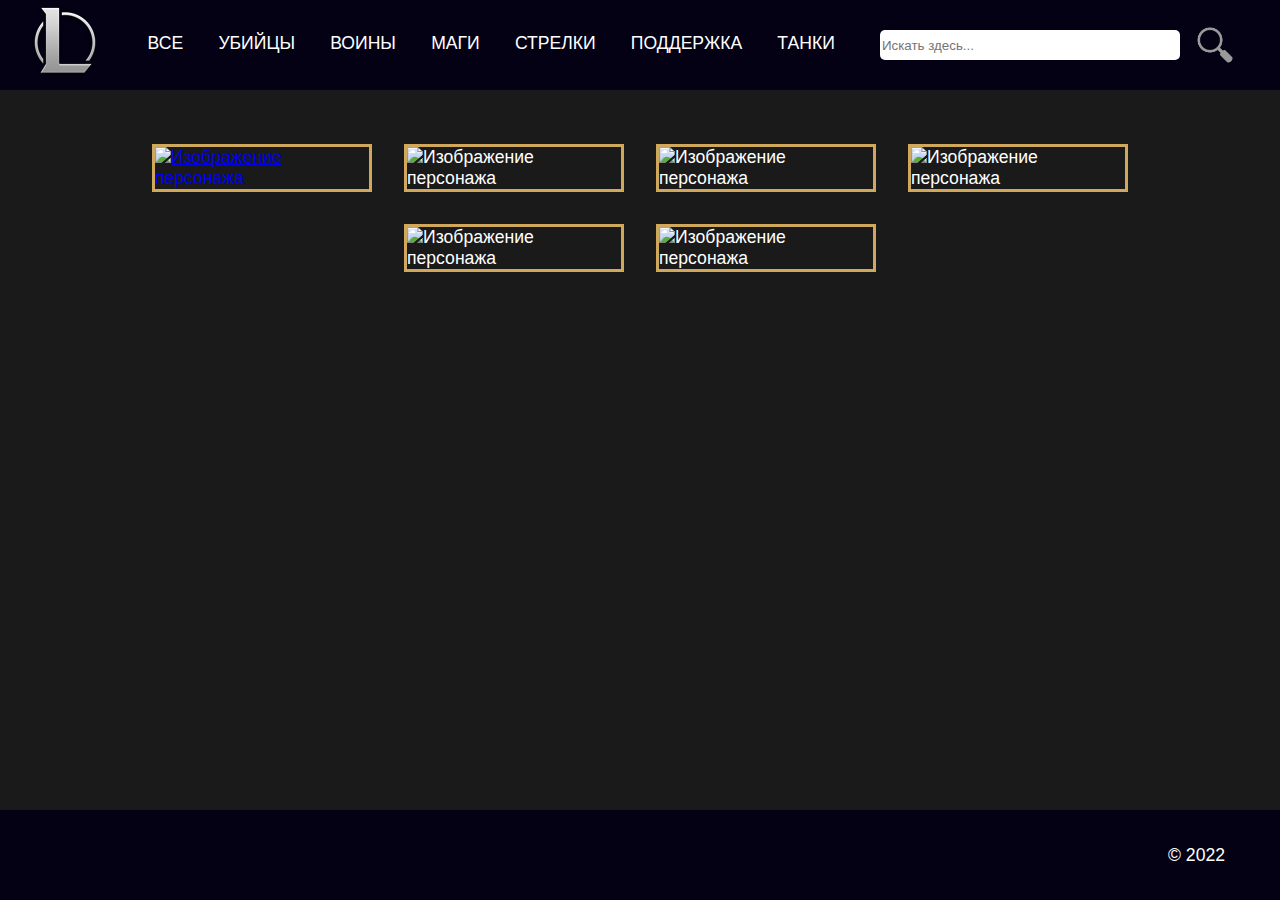
==== index.html @ 71097b2c "Initial commit" ====
<!DOCTYPE html>
<html lang="ru-ru">

<head>
    <meta charset="utf-8">
    <meta name="viewport" content="width=device-width"/>
    <link rel="stylesheet" href="./css/style1.css">
    <title>Лига Легенд</title>
</head>

<body>

<header>
    <div class="wrap">
        <div id="logo">
            <a href="#"><img src="./img/lol.png" alt=""></a>
        </div>
        <nav>
            <ul>
                <li><a href="#" class="filter" data-filter="all">ВСЕ</a></li>
                <li><a href="#" class="filter" data-filter="assassins">УБИЙЦЫ</a></li>
                <li><a href="#" class="filter" data-filter="fighters">ВОИНЫ</a></li>
                <li><a href="#" class="filter" data-filter="mages">МАГИ</a></li>
                <li><a href="#" class="filter" data-filter="marksmen">СТРЕЛКИ</a></li>
                <li><a href="#" class="filter" data-filter="support">ПОДДЕРЖКА</a></li>
                <li><a href="#" class="filter" data-filter="tanks">ТАНКИ</a></li>
            </ul>
            <div class="search">
                <form>
                    <input type="text" placeholder="Искать здесь...">
                    <button type="submit"><img src="./img/search.png" alt=""></button>
                </form>
            </div>
        </nav>
    </div>
</header>

<main>
    <article>
        <div class="container">
            <div class="card assassins"><a href="yone.html"><img
                    src="https://mobimg.b-cdn.net/v3/fetch/07/074b7016a0cb8e3f69fb7b85935b39a0.jpeg"
                    alt="Изображение персонажа"></a></div>
            <div class="card fighters"><img
                    src="https://mobimg.b-cdn.net/v3/fetch/07/074b7016a0cb8e3f69fb7b85935b39a0.jpeg"
                    alt="Изображение персонажа"></div>
            <div class="card mages"><img
                    src="https://mobimg.b-cdn.net/v3/fetch/07/074b7016a0cb8e3f69fb7b85935b39a0.jpeg"
                    alt="Изображение персонажа"></div>
            <div class="card marksmen"><img
                    src="https://mobimg.b-cdn.net/v3/fetch/07/074b7016a0cb8e3f69fb7b85935b39a0.jpeg"
                    alt="Изображение персонажа"></div>
            <div class="card support"><img
                    src="https://mobimg.b-cdn.net/v3/fetch/07/074b7016a0cb8e3f69fb7b85935b39a0.jpeg"
                    alt="Изображение персонажа"></div>
            <div class="card tanks"><img
                    src="https://mobimg.b-cdn.net/v3/fetch/07/074b7016a0cb8e3f69fb7b85935b39a0.jpeg"
                    alt="Изображение персонажа"></div>
        </div>
    </article>
</main>

 <footer>
    <div class="license">
      <div class="copyright">© 2022</div>
      <div>
        <a href="https://creativecommons.org/licenses/by/4.0/"><img src="https://i121.fastpic.org/big/2022/1226/44/a5be126d6c1707fbb27f7e00d69e0544.png" alt=""></a>
      </div>
      <div>
        <a href="https://creativecommons.org/licenses/by/4.0/"><img src="https://i121.fastpic.org/big/2022/1226/77/430c6f2caf728f3d0440758495189277.png" alt=""></a>
      </div>
    </div>
  </footer>

<script src="js/filter.js"></script>
</body>

</html>
---- css/style1.css ----
@font-face {
    font-family: "BeaufortforLOL-Bold";
    src: url("//db.onlinewebfonts.com/t/12420e8c141ca7c3dff41de2d59df13e.eot");
    src: url("//db.onlinewebfonts.com/t/12420e8c141ca7c3dff41de2d59df13e.eot?#iefix")
        format("embedded-opentype"),
      url("//db.onlinewebfonts.com/t/12420e8c141ca7c3dff41de2d59df13e.woff2")
        format("woff2"),
      url("//db.onlinewebfonts.com/t/12420e8c141ca7c3dff41de2d59df13e.woff")
        format("woff"),
      url("//db.onlinewebfonts.com/t/12420e8c141ca7c3dff41de2d59df13e.ttf")
        format("truetype"),
      url("//db.onlinewebfonts.com/t/12420e8c141ca7c3dff41de2d59df13e.svg#BeaufortforLOL-Bold")
        format("svg");
  }


  * {
    box-sizing: border-box;
  }

  html,
  body {
    padding: 0;
    margin: 0;
    font-family: BeaufortforLOL-Bold, Arial, sans-serif;
  }

  body {
    color: #fff;
    font-size: 1.1em;
    display: flex;
    flex-direction: column;
  }

  main {
    display: flex;
    flex-direction: column;
  }

  #logo {
    float: left; /* обтекание логотипа */
  }

  #logo a {
    display: block;
    margin: 5px 30px 5px;
  }

  article {
    background-color: #1a1a1a;
    flex: auto;
    padding: 1em;
  }

  header,
  footer {
    background-color: #040115;
    height: 90px;
  }

  .license {
    display: inline-flex;
    float: right;
    margin: 35px;
  }


  .license a img {
    width: 20px;
    margin: 0 0 0 10px;
  }

  @media screen and (min-width: 600px) {
    body {
      min-height: 100vh;
      float: none;
    }

    main {
      flex-direction: row;
      min-height: 100%;
      flex: 1 1 auto;
    }
  }

  /* МЕНЮ НАВИГАЦИИ */

  nav ul {
    display: inline-flex;
    padding: 15px 0;
  }

  ul {
    list-style: none;
    margin: 0 auto;
  }

  nav a {
    padding: 1em;
    display: block;
    color: #ffffff;
    text-decoration: none;
  }
  nav a:hover {
    background: #35373e;
  }

  /* ПОИСК */

  .search {
    float: right;
  }

  /* styling search bar */
  .search input[type="text"] {
    width: 300px;
    height: 30px;
    border-radius: 5px;
    border: none;
    margin-top: 30px;
  }

  .search button {
    display: block;
    float: right;
    padding: 15px;
    margin: 10px 30px auto 0;
    background: #040115 url(https://clck.ru/338FwJ) no-repeat center;
    border: none;
    cursor: pointer;
  }

  .search button img {
    width: 40px;
  }

  /* CARD */

  .container {
    display: flex;
    flex-flow: row wrap;
    margin: 20px;
    justify-content: center;
  }

  .card {
    box-sizing: border-box;
    margin: 1rem;
  /*   padding: 1rem; */
    flex: 0 0 220px;
  }

  .card > a > img {
    width: 220px;
    border: solid #d0a85c;
  }

  .card > img {
    width: 220px;
    border: solid #d0a85c;
  }

  .card > img:hover {
    border: solid #0BC4E2;
  }

  .card > a > img:hover {
    border: solid #0BC4E2;
  }
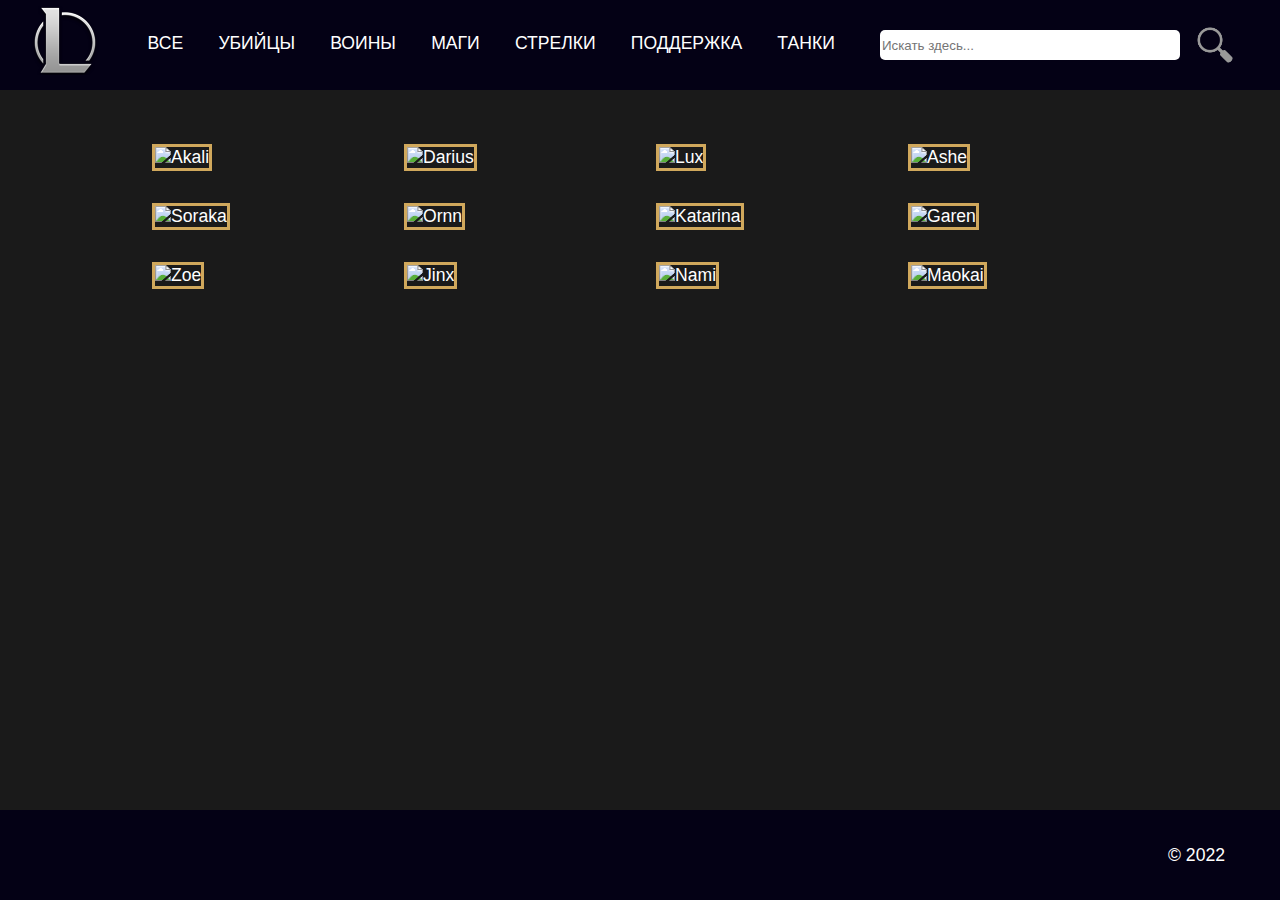
==== commit fa5d1cce: "добавил героев" ====
--- a/index.html
+++ b/index.html
@@ -38,39 +38,60 @@
 <main>
     <article>
         <div class="container">
-            <div class="card assassins"><a href="yone.html"><img
-                    src="https://mobimg.b-cdn.net/v3/fetch/07/074b7016a0cb8e3f69fb7b85935b39a0.jpeg"
-                    alt="Изображение персонажа"></a></div>
-            <div class="card fighters"><img
-                    src="https://mobimg.b-cdn.net/v3/fetch/07/074b7016a0cb8e3f69fb7b85935b39a0.jpeg"
-                    alt="Изображение персонажа"></div>
-            <div class="card mages"><img
-                    src="https://mobimg.b-cdn.net/v3/fetch/07/074b7016a0cb8e3f69fb7b85935b39a0.jpeg"
-                    alt="Изображение персонажа"></div>
-            <div class="card marksmen"><img
-                    src="https://mobimg.b-cdn.net/v3/fetch/07/074b7016a0cb8e3f69fb7b85935b39a0.jpeg"
-                    alt="Изображение персонажа"></div>
-            <div class="card support"><img
-                    src="https://mobimg.b-cdn.net/v3/fetch/07/074b7016a0cb8e3f69fb7b85935b39a0.jpeg"
-                    alt="Изображение персонажа"></div>
-            <div class="card tanks"><img
-                    src="https://mobimg.b-cdn.net/v3/fetch/07/074b7016a0cb8e3f69fb7b85935b39a0.jpeg"
-                    alt="Изображение персонажа"></div>
+            <div class="card assassins">
+                <img src="https://ddragon.leagueoflegends.com/cdn/img/champion/loading/Akali_0.jpg" alt="Akali">
+            </div>
+            <div class="card fighters">
+                <img src="https://ddragon.leagueoflegends.com/cdn/img/champion/loading/Darius_0.jpg" alt="Darius">
+            </div>
+            <div class="card mages">
+                <img src="https://ddragon.leagueoflegends.com/cdn/img/champion/loading/Lux_0.jpg" alt="Lux">
+            </div>
+            <div class="card marksmen">
+                <img src="https://ddragon.leagueoflegends.com/cdn/img/champion/loading/Ashe_0.jpg" alt="Ashe">
+            </div>
+            <div class="card support">
+                <img src="https://ddragon.leagueoflegends.com/cdn/img/champion/loading/Soraka_0.jpg" alt="Soraka">
+            </div>
+            <div class="card tanks">
+                <img src="https://ddragon.leagueoflegends.com/cdn/img/champion/loading/Ornn_0.jpg" alt="Ornn">
+            </div>
+            <div class="card assassins">
+                <img src="https://ddragon.leagueoflegends.com/cdn/img/champion/loading/Katarina_0.jpg" alt="Katarina">
+            </div>
+            <div class="card fighters">
+                <img src="https://ddragon.leagueoflegends.com/cdn/img/champion/loading/Garen_0.jpg" alt="Garen">
+            </div>
+            <div class="card mages">
+                <img src="https://ddragon.leagueoflegends.com/cdn/img/champion/loading/Zoe_0.jpg" alt="Zoe">
+            </div>
+            <div class="card marksmen">
+                <img src="https://ddragon.leagueoflegends.com/cdn/img/champion/loading/Jinx_0.jpg" alt="Jinx">
+            </div>
+            <div class="card support">
+                <img src="https://ddragon.leagueoflegends.com/cdn/img/champion/loading/Nami_0.jpg" alt="Nami">
+            </div>
+            <div class="card tanks">
+                <img src="https://ddragon.leagueoflegends.com/cdn/img/champion/loading/Maokai_0.jpg" alt="Maokai">
+            </div>
         </div>
+
     </article>
 </main>
 
- <footer>
+<footer>
     <div class="license">
-      <div class="copyright">© 2022</div>
-      <div>
-        <a href="https://creativecommons.org/licenses/by/4.0/"><img src="https://i121.fastpic.org/big/2022/1226/44/a5be126d6c1707fbb27f7e00d69e0544.png" alt=""></a>
-      </div>
-      <div>
-        <a href="https://creativecommons.org/licenses/by/4.0/"><img src="https://i121.fastpic.org/big/2022/1226/77/430c6f2caf728f3d0440758495189277.png" alt=""></a>
-      </div>
+        <div class="copyright">© 2022</div>
+        <div>
+            <a href="https://creativecommons.org/licenses/by/4.0/"><img
+                    src="https://i121.fastpic.org/big/2022/1226/44/a5be126d6c1707fbb27f7e00d69e0544.png" alt=""></a>
+        </div>
+        <div>
+            <a href="https://creativecommons.org/licenses/by/4.0/"><img
+                    src="https://i121.fastpic.org/big/2022/1226/77/430c6f2caf728f3d0440758495189277.png" alt=""></a>
+        </div>
     </div>
-  </footer>
+</footer>
 
 <script src="js/filter.js"></script>
 </body>
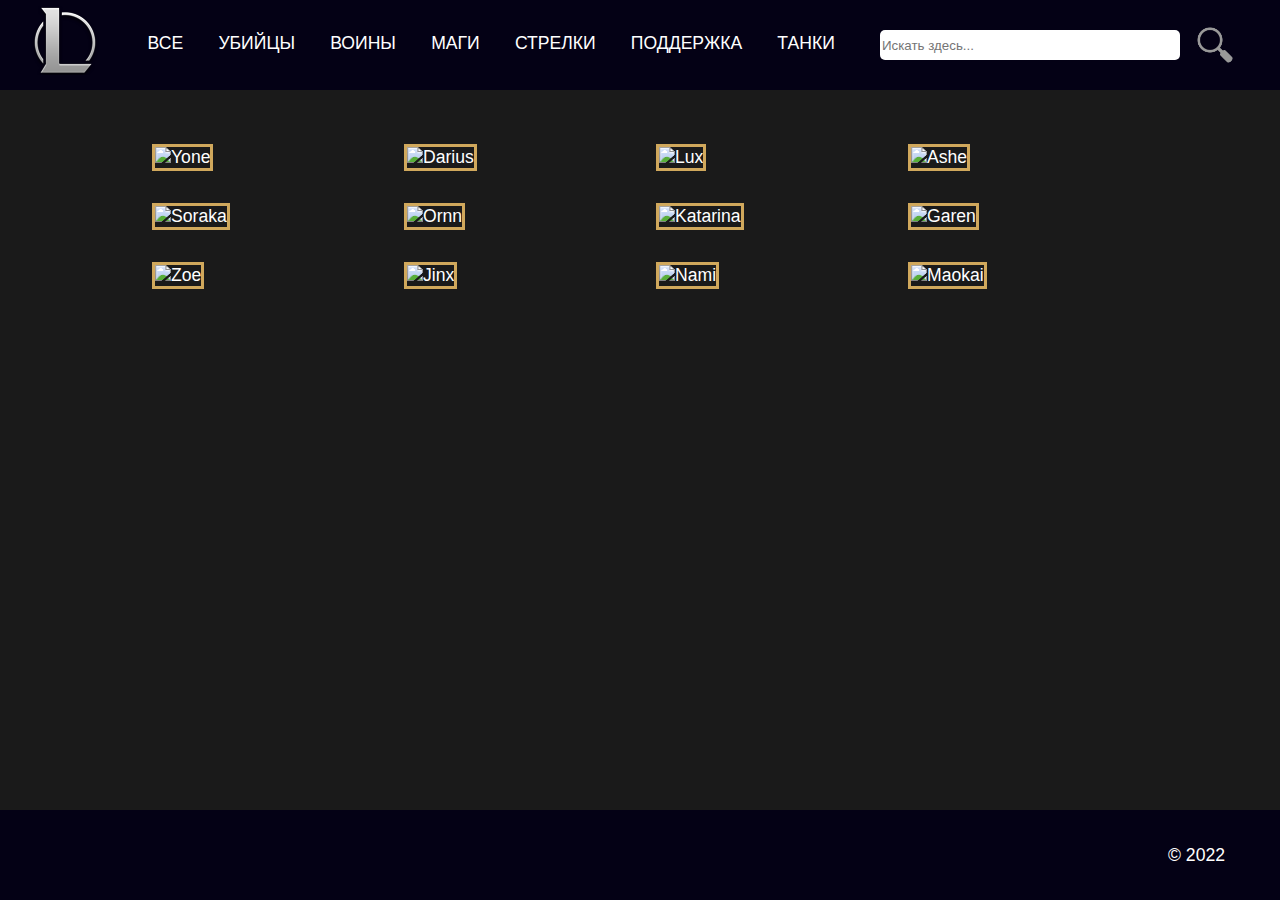
==== commit 750ff640: "доработка страницы героя" ====
--- a/index.html
+++ b/index.html
@@ -4,7 +4,7 @@
 <head>
     <meta charset="utf-8">
     <meta name="viewport" content="width=device-width"/>
-    <link rel="stylesheet" href="./css/style1.css">
+    <link rel="stylesheet" href="css/common.css">
     <title>Лига Легенд</title>
 </head>
 
@@ -39,7 +39,7 @@
     <article>
         <div class="container">
             <div class="card assassins">
-                <img src="https://ddragon.leagueoflegends.com/cdn/img/champion/loading/Akali_0.jpg" alt="Akali">
+                <img src="https://ddragon.leagueoflegends.com/cdn/img/champion/loading/Yone_0.jpg" alt="Yone">
             </div>
             <div class="card fighters">
                 <img src="https://ddragon.leagueoflegends.com/cdn/img/champion/loading/Darius_0.jpg" alt="Darius">
--- a/css/common.css
+++ b/css/common.css
@@ -0,0 +1,163 @@
+@font-face {
+    font-family: "BeaufortforLOL-Bold";
+    src: url("//db.onlinewebfonts.com/t/12420e8c141ca7c3dff41de2d59df13e.eot");
+    src: url("//db.onlinewebfonts.com/t/12420e8c141ca7c3dff41de2d59df13e.eot?#iefix") format("embedded-opentype"),
+    url("//db.onlinewebfonts.com/t/12420e8c141ca7c3dff41de2d59df13e.woff2") format("woff2"),
+    url("//db.onlinewebfonts.com/t/12420e8c141ca7c3dff41de2d59df13e.woff") format("woff"),
+    url("//db.onlinewebfonts.com/t/12420e8c141ca7c3dff41de2d59df13e.ttf") format("truetype"),
+    url("//db.onlinewebfonts.com/t/12420e8c141ca7c3dff41de2d59df13e.svg#BeaufortforLOL-Bold") format("svg");
+}
+
+  * {
+    box-sizing: border-box;
+  }
+
+  html,
+  body {
+    padding: 0;
+    margin: 0;
+    font-family: BeaufortforLOL-Bold, Arial, sans-serif;
+  }
+
+  body {
+    color: #fff;
+    font-size: 1.1em;
+    display: flex;
+    flex-direction: column;
+  }
+
+  main {
+    display: flex;
+    flex-direction: column;
+  }
+
+  #logo {
+    float: left; /* обтекание логотипа */
+  }
+
+  #logo a {
+    display: block;
+    margin: 5px 30px 5px;
+  }
+
+  article {
+    background-color: #1a1a1a;
+    flex: auto;
+    padding: 1em;
+  }
+
+  header,
+  footer {
+    background-color: #040115;
+    height: 90px;
+  }
+
+  .license {
+    display: inline-flex;
+    float: right;
+    margin: 35px;
+  }
+
+
+  .license a img {
+    width: 20px;
+    margin: 0 0 0 10px;
+  }
+
+  @media screen and (min-width: 600px) {
+    body {
+      min-height: 100vh;
+      float: none;
+    }
+
+    main {
+      flex-direction: row;
+      min-height: 100%;
+      flex: 1 1 auto;
+    }
+  }
+
+  /* МЕНЮ НАВИГАЦИИ */
+
+  nav ul {
+    display: inline-flex;
+    padding: 15px 0;
+  }
+
+  ul {
+    list-style: none;
+    margin: 0 auto;
+  }
+
+  nav a {
+    padding: 1em;
+    display: block;
+    color: #ffffff;
+    text-decoration: none;
+  }
+  nav a:hover {
+    background: #35373e;
+  }
+
+  /* ПОИСК */
+
+  .search {
+    float: right;
+  }
+
+  /* styling search bar */
+  .search input[type="text"] {
+    width: 300px;
+    height: 30px;
+    border-radius: 5px;
+    border: none;
+    margin-top: 30px;
+  }
+
+  .search button {
+    display: block;
+    float: right;
+    padding: 15px;
+    margin: 10px 30px auto 0;
+    background: #040115 url(https://clck.ru/338FwJ) no-repeat center;
+    border: none;
+    cursor: pointer;
+  }
+
+  .search button img {
+    width: 40px;
+  }
+
+  /* CARD */
+
+  .container {
+    display: flex;
+    flex-flow: row wrap;
+    margin: 20px;
+    justify-content: center;
+  }
+
+  .card {
+    box-sizing: border-box;
+    margin: 1rem;
+  /*   padding: 1rem; */
+    flex: 0 0 220px;
+  }
+
+  .card > a > img {
+    width: 220px;
+    border: solid #d0a85c;
+  }
+
+  .card > img {
+    width: 220px;
+    border: solid #d0a85c;
+  }
+
+  .card > img:hover {
+    border: solid #0BC4E2;
+  }
+
+  .card > a > img:hover {
+    border: solid #0BC4E2;
+  }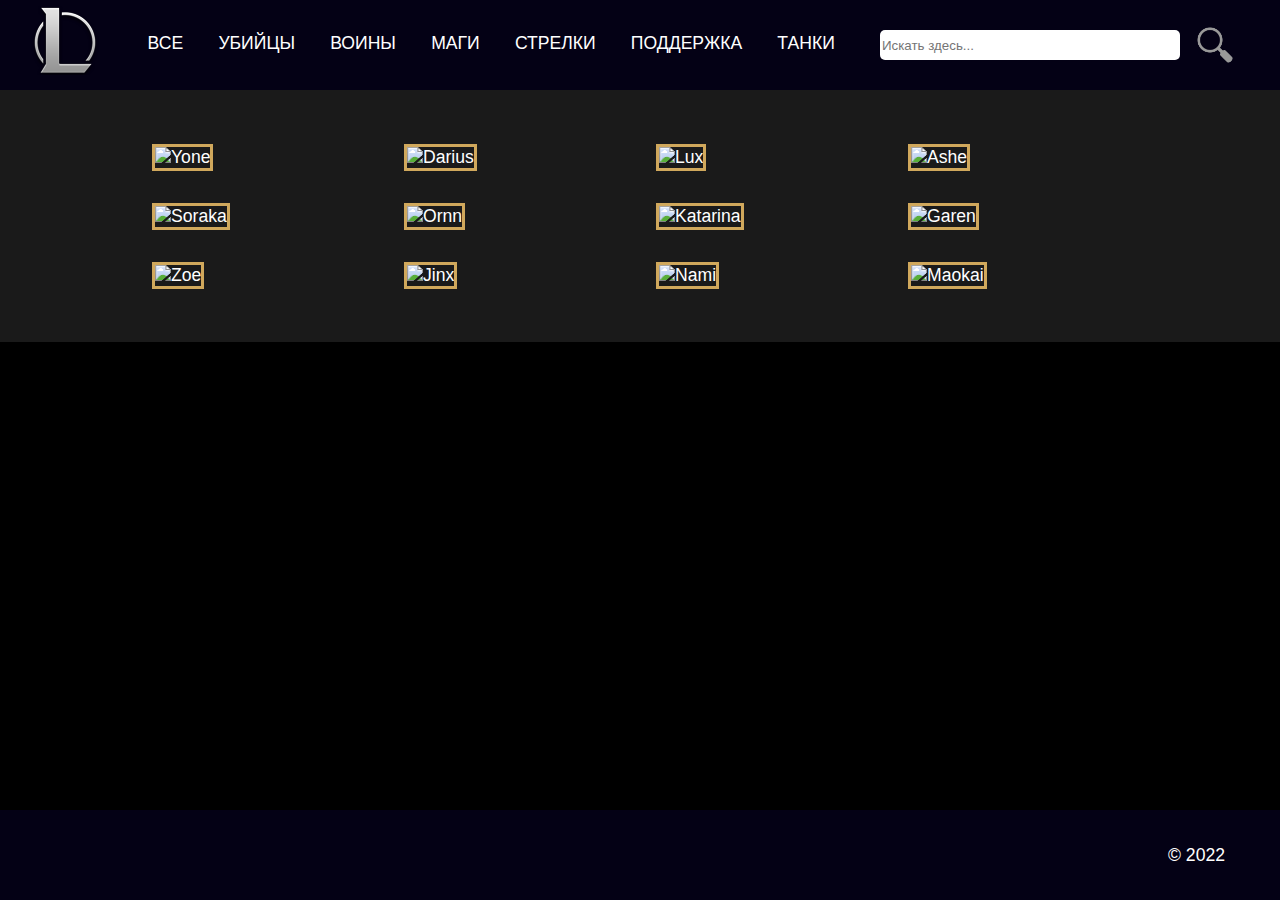
==== commit 8ceab9c2: "доработка страницы героя" ====
--- a/index.html
+++ b/index.html
@@ -10,30 +10,7 @@
 
 <body>
 
-<header>
-    <div class="wrap">
-        <div id="logo">
-            <a href="#"><img src="./img/lol.png" alt=""></a>
-        </div>
-        <nav>
-            <ul>
-                <li><a href="#" class="filter" data-filter="all">ВСЕ</a></li>
-                <li><a href="#" class="filter" data-filter="assassins">УБИЙЦЫ</a></li>
-                <li><a href="#" class="filter" data-filter="fighters">ВОИНЫ</a></li>
-                <li><a href="#" class="filter" data-filter="mages">МАГИ</a></li>
-                <li><a href="#" class="filter" data-filter="marksmen">СТРЕЛКИ</a></li>
-                <li><a href="#" class="filter" data-filter="support">ПОДДЕРЖКА</a></li>
-                <li><a href="#" class="filter" data-filter="tanks">ТАНКИ</a></li>
-            </ul>
-            <div class="search">
-                <form>
-                    <input type="text" placeholder="Искать здесь...">
-                    <button type="submit"><img src="./img/search.png" alt=""></button>
-                </form>
-            </div>
-        </nav>
-    </div>
-</header>
+<header id="header"></header>
 
 <main>
     <article>
@@ -79,21 +56,9 @@
     </article>
 </main>
 
-<footer>
-    <div class="license">
-        <div class="copyright">© 2022</div>
-        <div>
-            <a href="https://creativecommons.org/licenses/by/4.0/"><img
-                    src="https://i121.fastpic.org/big/2022/1226/44/a5be126d6c1707fbb27f7e00d69e0544.png" alt=""></a>
-        </div>
-        <div>
-            <a href="https://creativecommons.org/licenses/by/4.0/"><img
-                    src="https://i121.fastpic.org/big/2022/1226/77/430c6f2caf728f3d0440758495189277.png" alt=""></a>
-        </div>
-    </div>
-</footer>
-
+<footer id="footer"></footer>
+<script src="js/main.js"></script>
 <script src="js/filter.js"></script>
 </body>
 
-</html>
+</html>--- a/css/common.css
+++ b/css/common.css
@@ -8,113 +8,110 @@
     url("//db.onlinewebfonts.com/t/12420e8c141ca7c3dff41de2d59df13e.svg#BeaufortforLOL-Bold") format("svg");
 }
 
-  * {
+* {
     box-sizing: border-box;
-  }
+}
 
-  html,
-  body {
+html,
+body {
     padding: 0;
     margin: 0;
     font-family: BeaufortforLOL-Bold, Arial, sans-serif;
-  }
+}
 
-  body {
+body {
     color: #fff;
     font-size: 1.1em;
     display: flex;
     flex-direction: column;
-  }
+    background-color: #000;
+}
 
-  main {
-    display: flex;
-    flex-direction: column;
-  }
+#logo {
+    float: left; /* обтекание логотипа */
+}
 
-  #logo {
-    float: left; /* обтекание логотипа */
-  }
-
-  #logo a {
+#logo a {
     display: block;
     margin: 5px 30px 5px;
-  }
+}
 
-  article {
+article {
     background-color: #1a1a1a;
     flex: auto;
     padding: 1em;
-  }
+}
 
-  header,
-  footer {
+header,
+footer {
     background-color: #040115;
     height: 90px;
-  }
+}
 
-  .license {
+.license {
     display: inline-flex;
     float: right;
     margin: 35px;
-  }
+}
 
 
-  .license a img {
+.license a img {
     width: 20px;
     margin: 0 0 0 10px;
-  }
+}
 
-  @media screen and (min-width: 600px) {
+@media screen and (min-width: 600px) {
     body {
-      min-height: 100vh;
-      float: none;
+        min-height: 100vh;
+        float: none;
     }
 
     main {
-      flex-direction: row;
-      min-height: 100%;
-      flex: 1 1 auto;
+        flex-direction: row;
+        min-height: 100%;
+        flex: 1 1 auto;
     }
-  }
+}
 
-  /* МЕНЮ НАВИГАЦИИ */
+/* МЕНЮ НАВИГАЦИИ */
 
-  nav ul {
+nav ul {
     display: inline-flex;
     padding: 15px 0;
-  }
+}
 
-  ul {
+ul {
     list-style: none;
     margin: 0 auto;
-  }
+}
 
-  nav a {
+nav a {
     padding: 1em;
     display: block;
     color: #ffffff;
     text-decoration: none;
-  }
-  nav a:hover {
+}
+
+nav a:hover {
     background: #35373e;
-  }
+}
 
-  /* ПОИСК */
+/* ПОИСК */
 
-  .search {
+.search {
     float: right;
-  }
+}
 
-  /* styling search bar */
-  .search input[type="text"] {
+/* styling search bar */
+.search input[type="text"] {
     width: 300px;
     height: 30px;
     border-radius: 5px;
     border: none;
     margin-top: 30px;
-  }
+}
 
-  .search button {
+.search button {
     display: block;
     float: right;
     padding: 15px;
@@ -122,42 +119,51 @@
     background: #040115 url(https://clck.ru/338FwJ) no-repeat center;
     border: none;
     cursor: pointer;
-  }
+}
 
-  .search button img {
+.search button img {
     width: 40px;
-  }
+}
 
-  /* CARD */
+/* CARD */
 
-  .container {
+.container {
     display: flex;
     flex-flow: row wrap;
     margin: 20px;
     justify-content: center;
-  }
+}
 
-  .card {
+.card {
     box-sizing: border-box;
     margin: 1rem;
-  /*   padding: 1rem; */
+    /*   padding: 1rem; */
     flex: 0 0 220px;
-  }
+}
 
-  .card > a > img {
+.card > a > img {
+   width: 220px;
+    border: solid #d0a85c;
+}
+
+.card > img {
     width: 220px;
     border: solid #d0a85c;
-  }
+}
 
-  .card > img {
-    width: 220px;
-    border: solid #d0a85c;
-  }
+.card > img:hover {
+    border: solid #0BC4E2;
+}
 
-  .card > img:hover {
+.card > a > img:hover {
     border: solid #0BC4E2;
-  }
+}
 
-  .card > a > img:hover {
-    border: solid #0BC4E2;
-  }+
+.card p {
+    color: #d0a85c;
+    margin-top: 10px;
+    font-size: 18px;
+    font-weight: bold;
+    text-align: center;
+}
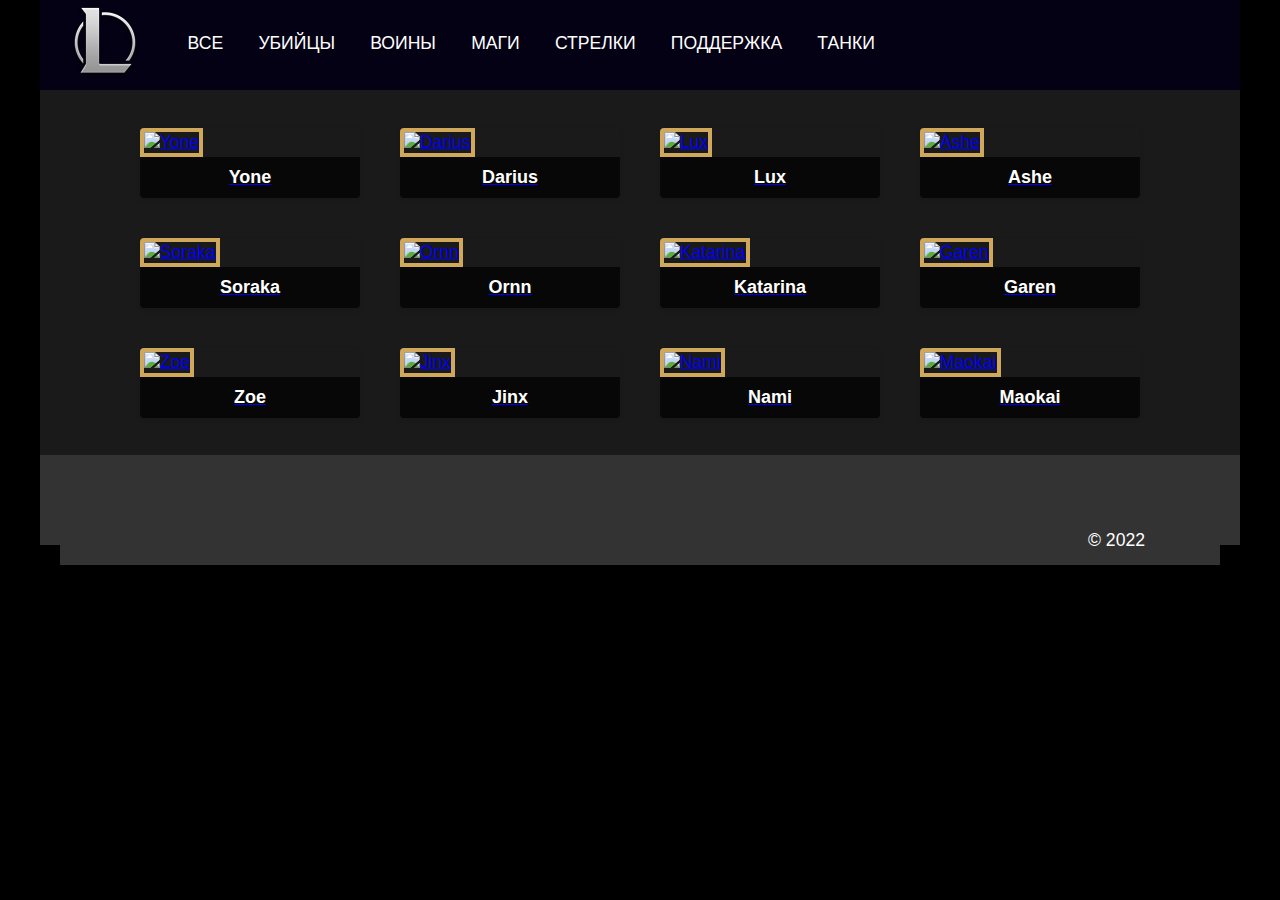
==== commit 80a7b77a: "доработка меню" ====
--- a/index.html
+++ b/index.html
@@ -3,8 +3,13 @@
 
 <head>
     <meta charset="utf-8">
-    <meta name="viewport" content="width=device-width"/>
+    <meta name="viewport" content="width=device-width, initial-scale=1.0">
     <link rel="stylesheet" href="css/common.css">
+    <link rel="stylesheet" href="css/menu.css">
+    <link rel="stylesheet" href="css/card.css">
+    <script src="js/main.js"></script>
+    <script src="js/filter.js"></script>
+    <script src="js/burger-menu.js"></script>
     <title>Лига Легенд</title>
 </head>
 
@@ -15,50 +20,59 @@
 <main>
     <article>
         <div class="container">
-            <div class="card assassins">
-                <img src="https://ddragon.leagueoflegends.com/cdn/img/champion/loading/Yone_0.jpg" alt="Yone">
-            </div>
-            <div class="card fighters">
-                <img src="https://ddragon.leagueoflegends.com/cdn/img/champion/loading/Darius_0.jpg" alt="Darius">
-            </div>
-            <div class="card mages">
-                <img src="https://ddragon.leagueoflegends.com/cdn/img/champion/loading/Lux_0.jpg" alt="Lux">
-            </div>
-            <div class="card marksmen">
-                <img src="https://ddragon.leagueoflegends.com/cdn/img/champion/loading/Ashe_0.jpg" alt="Ashe">
-            </div>
-            <div class="card support">
-                <img src="https://ddragon.leagueoflegends.com/cdn/img/champion/loading/Soraka_0.jpg" alt="Soraka">
-            </div>
-            <div class="card tanks">
-                <img src="https://ddragon.leagueoflegends.com/cdn/img/champion/loading/Ornn_0.jpg" alt="Ornn">
-            </div>
-            <div class="card assassins">
-                <img src="https://ddragon.leagueoflegends.com/cdn/img/champion/loading/Katarina_0.jpg" alt="Katarina">
-            </div>
-            <div class="card fighters">
-                <img src="https://ddragon.leagueoflegends.com/cdn/img/champion/loading/Garen_0.jpg" alt="Garen">
-            </div>
-            <div class="card mages">
-                <img src="https://ddragon.leagueoflegends.com/cdn/img/champion/loading/Zoe_0.jpg" alt="Zoe">
-            </div>
-            <div class="card marksmen">
-                <img src="https://ddragon.leagueoflegends.com/cdn/img/champion/loading/Jinx_0.jpg" alt="Jinx">
-            </div>
-            <div class="card support">
-                <img src="https://ddragon.leagueoflegends.com/cdn/img/champion/loading/Nami_0.jpg" alt="Nami">
-            </div>
-            <div class="card tanks">
-                <img src="https://ddragon.leagueoflegends.com/cdn/img/champion/loading/Maokai_0.jpg" alt="Maokai">
-            </div>
+            <a href="yone.html" class="card assassins">
+                <img src="img/heroes/Yone_0.jpg" alt="Yone">
+                <div class="card-name">Yone</div>
+            </a>
+            <a href="darius.html" class="card fighters">
+                <img src="img/heroes/Darius_0.jpg" alt="Darius">
+                <div class="card-name">Darius</div>
+            </a>
+            <a href="lux.html" class="card mages">
+                <img src="img/heroes/Lux_0.jpg" alt="Lux">
+                <div class="card-name">Lux</div>
+            </a>
+            <a href="ashe.html" class="card marksmen">
+                <img src="img/heroes/Ashe_0.jpg" alt="Ashe">
+                <div class="card-name">Ashe</div>
+            </a>
+            <a href="soraka.html" class="card support">
+                <img src="img/heroes/Soraka_0.jpg" alt="Soraka">
+                <div class="card-name">Soraka</div>
+            </a>
+            <a href="ornn.html" class="card tanks">
+                <img src="img/heroes/Ornn_0.jpg" alt="Ornn">
+                <div class="card-name">Ornn</div>
+            </a>
+            <a href="katarina.html" class="card assassins">
+                <img src="img/heroes/Katarina_0.jpg" alt="Katarina">
+                <div class="card-name">Katarina</div>
+            </a>
+            <a href="garen.html" class="card fighters">
+                <img src="img/heroes/Garen_0.jpg" alt="Garen">
+                <div class="card-name">Garen</div>
+            </a>
+            <a href="zoe.html" class="card mages">
+                <img src="img/heroes/Zoe_0.jpg" alt="Zoe">
+                <div class="card-name">Zoe</div>
+            </a>
+            <a href="jinx.html" class="card marksmen">
+                <img src="img/heroes/Jinx_0.jpg" alt="Jinx">
+                <div class="card-name">Jinx</div>
+            </a>
+            <a href="nami.html" class="card support">
+                <img src="img/heroes/Nami_0.jpg" alt="Nami">
+                <div class="card-name">Nami</div>
+            </a>
+            <a href="maokai.html" class="card tanks">
+                <img src="img/heroes/Maokai_0.jpg" alt="Maokai">
+                <div class="card-name">Maokai</div>
+            </a>
         </div>
 
     </article>
 </main>
-
 <footer id="footer"></footer>
-<script src="js/main.js"></script>
-<script src="js/filter.js"></script>
 </body>
 
 </html>--- a/css/common.css
+++ b/css/common.css
@@ -25,6 +25,15 @@
     display: flex;
     flex-direction: column;
     background-color: #000;
+    margin: 0 auto;
+    max-width: 1200px;
+}
+
+.container {
+    display: flex;
+    flex-wrap: wrap;
+    justify-content: center;
+    max-width: 1200px;
 }
 
 #logo {
@@ -60,110 +69,15 @@
     margin: 0 0 0 10px;
 }
 
-@media screen and (min-width: 600px) {
-    body {
-        min-height: 100vh;
-        float: none;
-    }
-
-    main {
-        flex-direction: row;
-        min-height: 100%;
-        flex: 1 1 auto;
-    }
+.hero-history, .hero-biography {
+    margin-top: 50px;
+    background-color: #f2f2f2;
+    padding: 20px;
 }
 
-/* МЕНЮ НАВИГАЦИИ */
-
-nav ul {
-    display: inline-flex;
-    padding: 15px 0;
-}
-
-ul {
-    list-style: none;
-    margin: 0 auto;
-}
-
-nav a {
-    padding: 1em;
-    display: block;
-    color: #ffffff;
-    text-decoration: none;
-}
-
-nav a:hover {
-    background: #35373e;
-}
-
-/* ПОИСК */
-
-.search {
-    float: right;
-}
-
-/* styling search bar */
-.search input[type="text"] {
-    width: 300px;
-    height: 30px;
-    border-radius: 5px;
-    border: none;
-    margin-top: 30px;
-}
-
-.search button {
-    display: block;
-    float: right;
-    padding: 15px;
-    margin: 10px 30px auto 0;
-    background: #040115 url(https://clck.ru/338FwJ) no-repeat center;
-    border: none;
-    cursor: pointer;
-}
-
-.search button img {
-    width: 40px;
-}
-
-/* CARD */
-
-.container {
-    display: flex;
-    flex-flow: row wrap;
-    margin: 20px;
-    justify-content: center;
-}
-
-.card {
-    box-sizing: border-box;
-    margin: 1rem;
-    /*   padding: 1rem; */
-    flex: 0 0 220px;
-}
-
-.card > a > img {
-   width: 220px;
-    border: solid #d0a85c;
-}
-
-.card > img {
-    width: 220px;
-    border: solid #d0a85c;
-}
-
-.card > img:hover {
-    border: solid #0BC4E2;
-}
-
-.card > a > img:hover {
-    border: solid #0BC4E2;
-}
-
-
-.card p {
-    color: #d0a85c;
-    margin-top: 10px;
-    font-size: 18px;
-    font-weight: bold;
+footer {
+    background-color: #333;
+    color: #fff;
+    padding: 20px;
     text-align: center;
-}
+}--- a/css/menu.css
+++ b/css/menu.css
@@ -0,0 +1,81 @@
+/* МЕНЮ НАВИГАЦИИ */
+
+nav ul {
+    display: inline-flex;
+    padding: 15px 0;
+}
+
+ul {
+    list-style: none;
+    margin: 0 auto;
+}
+
+nav a {
+    padding: 1em;
+    display: block;
+    color: #ffffff;
+    text-decoration: none;
+}
+
+nav a:hover {
+    background: #35373e;
+}
+
+.burger-icon {
+    display: block;
+    position: absolute;
+    top: 20px;
+    right: 20px;
+    cursor: pointer;
+    padding: 10px;
+}
+
+.burger-icon span {
+    display: block;
+    width: 25px;
+    height: 3px;
+    background-color: #000;
+    margin-bottom: 5px;
+}
+
+.burger-icon span:last-child {
+    margin-bottom: 0;
+}
+
+.burger-menu {
+    position: fixed;
+    top: 0;
+    left: 0;
+    width: 100%;
+    height: 100%;
+    background-color: rgba(0, 0, 0, 0.5); /* прозрачный цвет фона */
+    z-index: 999;
+    display: none; /* скрыть меню по умолчанию */
+}
+
+.burger-menu.active {
+    display: block; /* отображать меню при активации */
+}
+
+.burger-links {
+    position: absolute;
+    top: 0;
+    right: 0;
+    text-align: left;
+}
+
+
+@media (max-width: 768px) {
+    .burger-menu {
+        display: block;
+    }
+
+    .collapse.navbar-collapse {
+        display: none;
+    }
+
+    .burger-links {
+        display: block;
+    }
+}
+
--- a/css/card.css
+++ b/css/card.css
@@ -0,0 +1,46 @@
+.card {
+    width: 220px;
+    margin: 20px;
+    border-radius: 4px;
+    overflow: hidden;
+    box-shadow: 0 2px 4px rgba(0, 0, 0, 0.1);
+    transition: transform 0.2s ease-in-out;
+}
+
+.card:hover {
+    transform: scale(1.05);
+}
+
+.card img {
+    width: 100%;
+    height: auto;
+    object-fit: cover;
+}
+
+.card-name {
+    background-color: rgba(0, 0, 0, 0.7);
+    color: #fff;
+    font-size: 18px;
+    font-weight: bold;
+    text-align: center;
+    padding: 10px;
+    box-sizing: border-box;
+}
+
+.card p {
+    color: #fff;
+    margin-top: 10px;
+    font-size: 14px;
+    font-weight: bold;
+    text-align: center;
+}
+
+.card > img {
+    border: solid 4px #d0a85c;
+    transition: transform 0.2s ease-in-out;
+}
+
+.card > img:hover {
+    border-color: #0BC4E2;
+    transform: scale(1.05);
+}
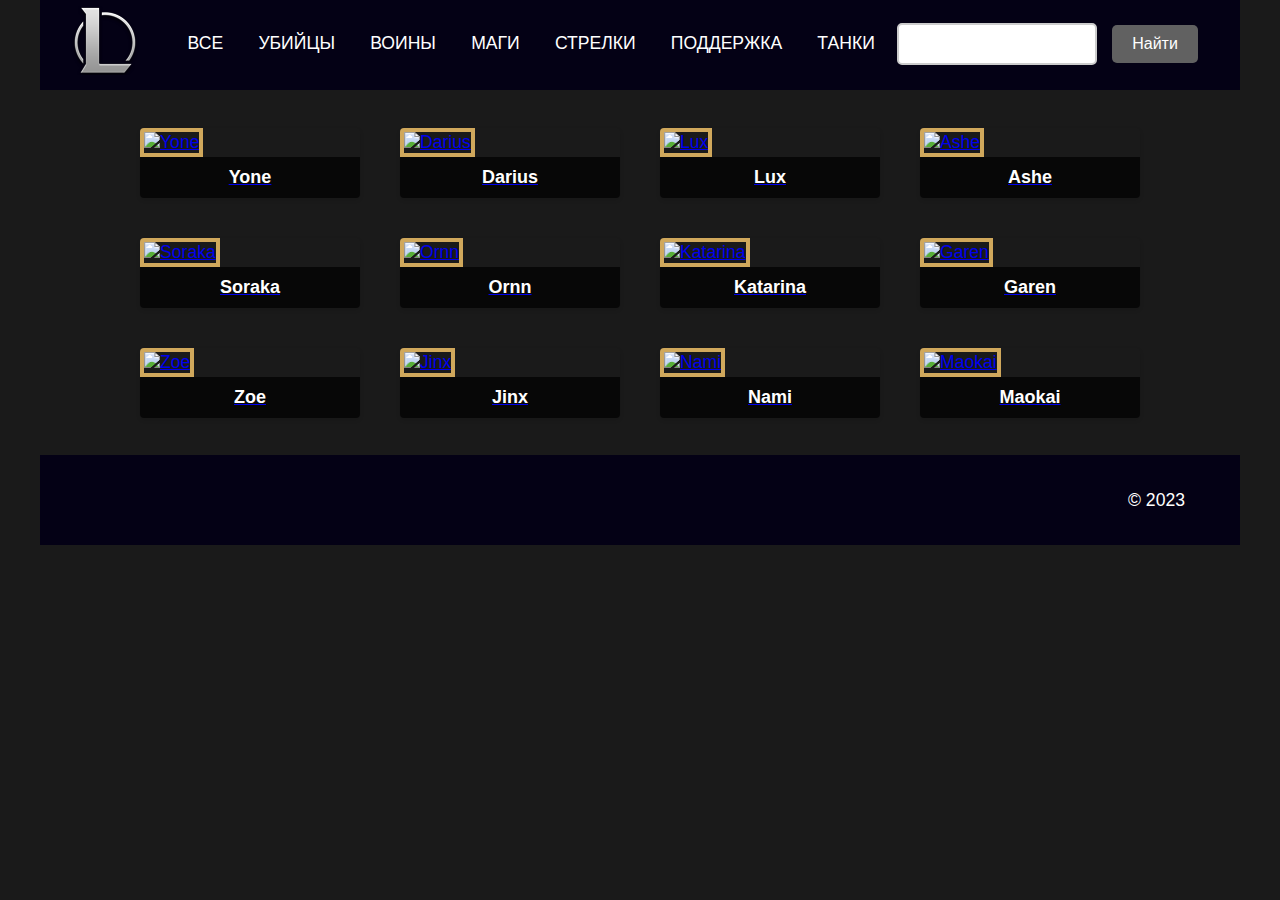
==== commit 28454bb3: "Сайт почти готов" ====
--- a/index.html
+++ b/index.html
@@ -10,13 +10,18 @@
     <script src="js/main.js"></script>
     <script src="js/filter.js"></script>
     <script src="js/burger-menu.js"></script>
+    <script src="js/search.js"></script>
     <title>Лига Легенд</title>
 </head>
 
 <body>
-
+<div id="myModal" class="modal">
+    <div class="modal-content">
+        <span class="close">&times;</span>
+        <div id="results"></div>
+    </div>
+</div>
 <header id="header"></header>
-
 <main>
     <article>
         <div class="container">
--- a/css/common.css
+++ b/css/common.css
@@ -24,7 +24,7 @@
     font-size: 1.1em;
     display: flex;
     flex-direction: column;
-    background-color: #000;
+    background-color: #1A1A1A;
     margin: 0 auto;
     max-width: 1200px;
 }
@@ -55,6 +55,7 @@
 footer {
     background-color: #040115;
     height: 90px;
+
 }
 
 .license {
@@ -69,15 +70,81 @@
     margin: 0 0 0 10px;
 }
 
-.hero-history, .hero-biography {
-    margin-top: 50px;
-    background-color: #f2f2f2;
-    padding: 20px;
+/*Страница с результатом поиска*/
+
+.modal {
+  display: none;
+  position: fixed;
+  z-index: 1;
+  left: 0;
+  top: 0;
+  width: 100%;
+  height: 100%;
+  overflow: auto;
+  background-color: rgba(0, 0, 0, 0.6);
+}
+ .modal-content {
+  background-color: #C4B998;
+  margin: 15% auto;
+  padding: 20px;
+  border: 1px solid #888;
+  width: 80%;
+}
+ .close {
+  color: #aaa;
+  float: right;
+  font-size: 28px;
+  font-weight: bold;
+}
+ .close:hover,
+.close:focus {
+  color: black;
+  text-decoration: none;
+  cursor: pointer;
 }
 
-footer {
-    background-color: #333;
-    color: #fff;
-    padding: 20px;
-    text-align: center;
+ #query {
+  padding: 10px;
+  border: 2px solid #ccc;
+  border-radius: 5px;
+  font-size: 16px;
+  margin-right: 10px;
+  width: 200px;
+}
+ button {
+  padding: 10px 20px;
+  border: none;
+  border-radius: 5px;
+  background-color: #616161;
+  color: white;
+  font-size: 16px;
+  cursor: pointer;
+}
+ #results {
+  margin-top: 10px;
+  padding: 10px;
+  border: 2px solid #ccc;
+  border-radius: 5px;
+}
+
+
+ /*Вселенные*/
+
+.discovery-img {
+    width: 300px;
+    margin: 20px auto;
+    border-radius: 4px;
+    overflow: hidden;
+    box-shadow: 0 2px 4px rgba(0, 0, 0, 0.1);
+    transition: transform 0.2s ease-in-out;
+}
+
+.discovery-img:hover {
+    transform: scale(1.05);
+}
+
+.discovery-img img {
+    width: 100%;
+    height: auto;
+    object-fit: cover;
 }--- a/css/menu.css
+++ b/css/menu.css
@@ -21,61 +21,133 @@
     background: #35373e;
 }
 
-.burger-icon {
+
+.hamburger-menu {
+    display: none;
+    position: fixed;
+    top: 0;
+    right: 0;
+    z-index: 9999;
+    opacity: 0.8;
+}
+
+#menu__toggle {
+    opacity: 0;
+}
+
+#menu__toggle:checked + .menu__btn > span {
+    transform: rotate(-45deg);
+}
+
+#menu__toggle:checked + .menu__btn > span::before {
+    top: 0;
+    transform: rotate(0deg);
+}
+
+#menu__toggle:checked + .menu__btn > span::after {
+    top: 0;
+    transform: rotate(90deg);
+}
+
+#menu__toggle:checked ~ .menu__box {
+    right: 0 !important;
+}
+
+.menu__btn {
+    position: fixed;
+    top: 20px;
+    right: 20px;
+    width: 26px;
+    height: 26px;
+    cursor: pointer;
+    z-index: 1;
+}
+
+.menu__btn > span,
+.menu__btn > span::before,
+.menu__btn > span::after {
     display: block;
     position: absolute;
-    top: 20px;
-    right: 20px;
-    cursor: pointer;
-    padding: 10px;
+    width: 100%;
+    height: 2px;
+    background-color: #e6e6e6;
+    transition-duration: .25s;
 }
 
-.burger-icon span {
-    display: block;
-    width: 25px;
-    height: 3px;
-    background-color: #000;
-    margin-bottom: 5px;
+.menu__btn > span::before {
+    content: '';
+    top: -8px;
 }
 
-.burger-icon span:last-child {
-    margin-bottom: 0;
+.menu__btn > span::after {
+    content: '';
+    top: 8px;
 }
 
-.burger-menu {
+.menu__box {
+    display: block;
     position: fixed;
     top: 0;
-    left: 0;
-    width: 100%;
+    right: -100%;
+    width: 300px;
     height: 100%;
-    background-color: rgba(0, 0, 0, 0.5); /* прозрачный цвет фона */
-    z-index: 999;
-    display: none; /* скрыть меню по умолчанию */
+    margin: 0;
+    padding: 80px 0;
+    list-style: none;
+    background-color: #616161;
+    box-shadow: 2px 2px 6px rgba(0, 0, 0, .4);
+    transition-duration: .25s;
 }
 
-.burger-menu.active {
-    display: block; /* отображать меню при активации */
+.menu__item {
+    display: block;
+    padding: 12px 24px;
+    color: #333;
+    font-family: 'Roboto', sans-serif;
+    font-size: 20px;
+    font-weight: 600;
+    text-decoration: none;
+    transition-duration: .25s;
 }
 
-.burger-links {
-    position: absolute;
-    top: 0;
-    right: 0;
-    text-align: left;
+.menu__item:hover {
+    background-color: #CFD8DC;
 }
 
+@media screen and (max-width: 900px) {
+    .menu-main {
+        display: none;
+    }
 
-@media (max-width: 768px) {
-    .burger-menu {
+    .hamburger-menu {
         display: block;
     }
 
-    .collapse.navbar-collapse {
+    .navbar-nav {
         display: none;
     }
 
-    .burger-links {
+    .menu__box {
         display: block;
     }
+
+    .menu__box a {
+        display: block;
+        padding: 10px;
+        text-align: center;
+    }
+
+    .menu__btn span {
+        display: block;
+        top: 8px;
+    }
+
+    .menu__btn {
+        display: block;
+        position: absolute;
+        top: 10px;
+        right: 10px;
+        z-index: 999;
+        cursor: pointer;
+    }
 }
-
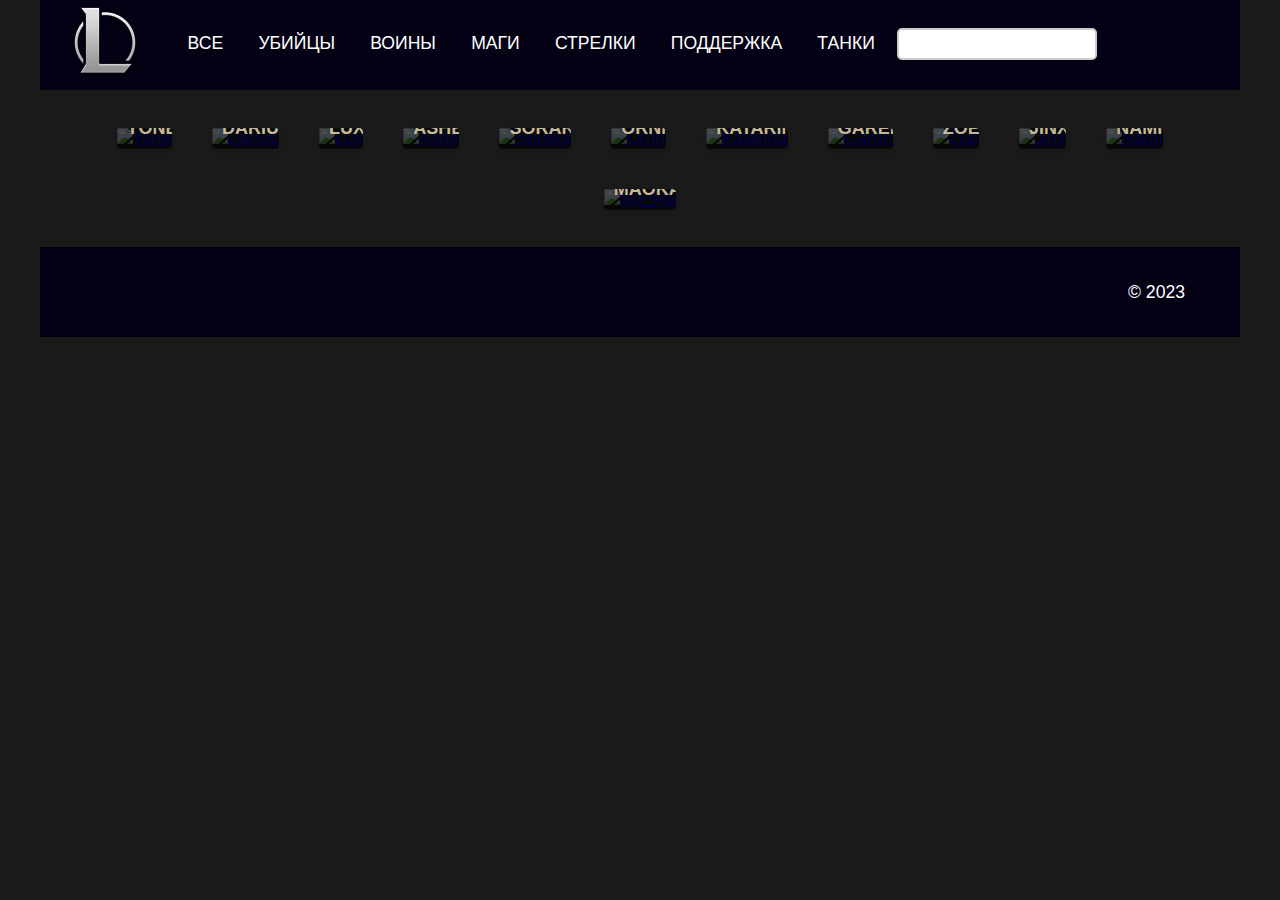
==== commit 54e35cee: "Сайт почти готов на 99%" ====
--- a/index.html
+++ b/index.html
@@ -7,10 +7,6 @@
     <link rel="stylesheet" href="css/common.css">
     <link rel="stylesheet" href="css/menu.css">
     <link rel="stylesheet" href="css/card.css">
-    <script src="js/main.js"></script>
-    <script src="js/filter.js"></script>
-    <script src="js/burger-menu.js"></script>
-    <script src="js/search.js"></script>
     <title>Лига Легенд</title>
 </head>
 
@@ -23,61 +19,62 @@
 </div>
 <header id="header"></header>
 <main>
-    <article>
-        <div class="container">
-            <a href="yone.html" class="card assassins">
-                <img src="img/heroes/Yone_0.jpg" alt="Yone">
-                <div class="card-name">Yone</div>
-            </a>
-            <a href="darius.html" class="card fighters">
-                <img src="img/heroes/Darius_0.jpg" alt="Darius">
-                <div class="card-name">Darius</div>
-            </a>
-            <a href="lux.html" class="card mages">
-                <img src="img/heroes/Lux_0.jpg" alt="Lux">
-                <div class="card-name">Lux</div>
-            </a>
-            <a href="ashe.html" class="card marksmen">
-                <img src="img/heroes/Ashe_0.jpg" alt="Ashe">
-                <div class="card-name">Ashe</div>
-            </a>
-            <a href="soraka.html" class="card support">
-                <img src="img/heroes/Soraka_0.jpg" alt="Soraka">
-                <div class="card-name">Soraka</div>
-            </a>
-            <a href="ornn.html" class="card tanks">
-                <img src="img/heroes/Ornn_0.jpg" alt="Ornn">
-                <div class="card-name">Ornn</div>
-            </a>
-            <a href="katarina.html" class="card assassins">
-                <img src="img/heroes/Katarina_0.jpg" alt="Katarina">
-                <div class="card-name">Katarina</div>
-            </a>
-            <a href="garen.html" class="card fighters">
-                <img src="img/heroes/Garen_0.jpg" alt="Garen">
-                <div class="card-name">Garen</div>
-            </a>
-            <a href="zoe.html" class="card mages">
-                <img src="img/heroes/Zoe_0.jpg" alt="Zoe">
-                <div class="card-name">Zoe</div>
-            </a>
-            <a href="jinx.html" class="card marksmen">
-                <img src="img/heroes/Jinx_0.jpg" alt="Jinx">
-                <div class="card-name">Jinx</div>
-            </a>
-            <a href="nami.html" class="card support">
-                <img src="img/heroes/Nami_0.jpg" alt="Nami">
-                <div class="card-name">Nami</div>
-            </a>
-            <a href="maokai.html" class="card tanks">
-                <img src="img/heroes/Maokai_0.jpg" alt="Maokai">
-                <div class="card-name">Maokai</div>
-            </a>
-        </div>
-
-    </article>
+    <div class="container">
+        <a href="yone.html" class="card assassins">
+            <img src="img/heroes/Yone_0.jpg" alt="Yone">
+            <div class="card-name">Yone</div>
+        </a>
+        <a href="darius.html" class="card fighters">
+            <img src="img/heroes/Darius_0.jpg" alt="Darius">
+            <div class="card-name">Darius</div>
+        </a>
+        <a href="lux.html" class="card mages">
+            <img src="img/heroes/Lux_0.jpg" alt="Lux">
+            <div class="card-name">Lux</div>
+        </a>
+        <a href="ashe.html" class="card marksmen">
+            <img src="img/heroes/Ashe_0.jpg" alt="Ashe">
+            <div class="card-name">Ashe</div>
+        </a>
+        <a href="soraka.html" class="card support">
+            <img src="img/heroes/Soraka_0.jpg" alt="Soraka">
+            <div class="card-name">Soraka</div>
+        </a>
+        <a href="ornn.html" class="card tanks">
+            <img src="img/heroes/Ornn_0.jpg" alt="Ornn">
+            <div class="card-name">Ornn</div>
+        </a>
+        <a href="katarina.html" class="card assassins">
+            <img src="img/heroes/Katarina_0.jpg" alt="Katarina">
+            <div class="card-name">Katarina</div>
+        </a>
+        <a href="garen.html" class="card fighters">
+            <img src="img/heroes/Garen_0.jpg" alt="Garen">
+            <div class="card-name">Garen</div>
+        </a>
+        <a href="zoe.html" class="card mages">
+            <img src="img/heroes/Zoe_0.jpg" alt="Zoe">
+            <div class="card-name">Zoe</div>
+        </a>
+        <a href="jinx.html" class="card marksmen">
+            <img src="img/heroes/Jinx_0.jpg" alt="Jinx">
+            <div class="card-name">Jinx</div>
+        </a>
+        <a href="nami.html" class="card support">
+            <img src="img/heroes/Nami_0.jpg" alt="Nami">
+            <div class="card-name">Nami</div>
+        </a>
+        <a href="maokai.html" class="card tanks">
+            <img src="img/heroes/Maokai_0.jpg" alt="Maokai">
+            <div class="card-name">Maokai</div>
+        </a>
+    </div>
 </main>
 <footer id="footer"></footer>
+<script src="js/main.js"></script>
+<script src="js/filter.js"></script>
+<script src="js/burger-menu.js"></script>
+<script src="js/search.js"></script>
 </body>
 
 </html>--- a/css/common.css
+++ b/css/common.css
@@ -45,7 +45,7 @@
     margin: 5px 30px 5px;
 }
 
-article {
+main {
     background-color: #1a1a1a;
     flex: auto;
     padding: 1em;
@@ -73,62 +73,67 @@
 /*Страница с результатом поиска*/
 
 .modal {
-  display: none;
-  position: fixed;
-  z-index: 1;
-  left: 0;
-  top: 0;
-  width: 100%;
-  height: 100%;
-  overflow: auto;
-  background-color: rgba(0, 0, 0, 0.6);
-}
- .modal-content {
-  background-color: #C4B998;
-  margin: 15% auto;
-  padding: 20px;
-  border: 1px solid #888;
-  width: 80%;
-}
- .close {
-  color: #aaa;
-  float: right;
-  font-size: 28px;
-  font-weight: bold;
-}
- .close:hover,
-.close:focus {
-  color: black;
-  text-decoration: none;
-  cursor: pointer;
+    display: none;
+    position: fixed;
+    z-index: 1;
+    left: 0;
+    top: 0;
+    width: 100%;
+    height: 100%;
+    overflow: auto;
+    background-color: rgba(0, 0, 0, 0.6);
 }
 
- #query {
-  padding: 10px;
-  border: 2px solid #ccc;
-  border-radius: 5px;
-  font-size: 16px;
-  margin-right: 10px;
-  width: 200px;
+.modal-content {
+    background-color: #C4B998;
+    margin: 15% auto;
+    padding: 20px;
+    border: 1px solid #888;
+    width: 80%;
+    overflow: auto;
 }
- button {
-  padding: 10px 20px;
-  border: none;
-  border-radius: 5px;
-  background-color: #616161;
-  color: white;
-  font-size: 16px;
-  cursor: pointer;
+
+.close {
+    color: #aaa;
+    float: right;
+    font-size: 28px;
+    font-weight: bold;
 }
- #results {
-  margin-top: 10px;
-  padding: 10px;
-  border: 2px solid #ccc;
-  border-radius: 5px;
+
+.close:hover,
+.close:focus {
+    color: black;
+    text-decoration: none;
+    cursor: pointer;
+}
+
+#query {
+    padding: 5px;
+    border: 2px solid #ccc;
+    border-radius: 5px;
+    font-size: 16px;
+    margin-right: 10px;
+    width: 200px;
+}
+
+button {
+    font-family: "BeaufortforLOL-Bold";
+    padding: 5px 20px;
+    border: none;
+    border-radius: 5px;
+    background-color: #616161;
+    color: white;
+    font-size: 16px;
+    cursor: pointer;
+}
+
+#results {
+    margin-top: 10px;
+    padding: 10px;
 }
 
 
- /*Вселенные*/
+/*Вселенные*/
 
 .discovery-img {
     width: 300px;
@@ -147,4 +152,4 @@
     width: 100%;
     height: auto;
     object-fit: cover;
-}+}
--- a/css/menu.css
+++ b/css/menu.css
@@ -21,6 +21,7 @@
     background: #35373e;
 }
 
+/*Бургер-меню*/
 
 .hamburger-menu {
     display: none;
@@ -94,38 +95,30 @@
     margin: 0;
     padding: 80px 0;
     list-style: none;
-    background-color: #616161;
+    background-color: #1f1f1f;
     box-shadow: 2px 2px 6px rgba(0, 0, 0, .4);
     transition-duration: .25s;
 }
 
-.menu__item {
-    display: block;
-    padding: 12px 24px;
-    color: #333;
-    font-family: 'Roboto', sans-serif;
-    font-size: 20px;
-    font-weight: 600;
-    text-decoration: none;
-    transition-duration: .25s;
-}
 
-.menu__item:hover {
-    background-color: #CFD8DC;
-}
+@media screen and (max-width: 1200px) {
 
-@media screen and (max-width: 900px) {
-    .menu-main {
+    nav {
+        position: relative;
+        text-align: right;
+        padding: 30px 50px;
+
+    }
+
+    .navbar-nav {
         display: none;
     }
+
 
     .hamburger-menu {
         display: block;
     }
 
-    .navbar-nav {
-        display: none;
-    }
 
     .menu__box {
         display: block;
@@ -134,7 +127,8 @@
     .menu__box a {
         display: block;
         padding: 10px;
-        text-align: center;
+        text-align: left;
+        margin-left: 10%;
     }
 
     .menu__btn span {
@@ -151,3 +145,11 @@
         cursor: pointer;
     }
 }
+
+/*Для маленьких телефонов*/
+
+@media screen and (max-width: 413px) {
+    #logo {
+        display: none;
+    }
+}
--- a/css/card.css
+++ b/css/card.css
@@ -1,6 +1,7 @@
 .card {
-    width: 220px;
-    margin: 20px;
+    position: relative;
+    width: 40%;
+    margin: 3%;
     border-radius: 4px;
     overflow: hidden;
     box-shadow: 0 2px 4px rgba(0, 0, 0, 0.1);
@@ -14,29 +15,49 @@
 .card img {
     width: 100%;
     height: auto;
-    object-fit: cover;
+    object-fit: contain;
 }
 
 .card-name {
+    position: absolute;
+    bottom: 0;
+    left: 0;
+    width: 100%;
+    background-color: rgba(0, 0, 0, 0.7);
+    color: #C4B998;
+    font-size: 18px;
+    font-weight: bold;
+    text-align: center;
+    padding: 10px;
+    box-sizing: border-box;
+    text-transform: uppercase;
+    animation: blink 1s infinite;
+    /* Добавляем изменение цвета подложки */
+    transition: background-color 0.2s ease-in-out;
+}
+
+.card:hover .card-name {
+    background-color: #0BC4E2;
+    color: #fff;
+}
+
+
+.card p {
+    position: absolute;
+    bottom: 0;
+    left: 0;
+    width: 100%;
     background-color: rgba(0, 0, 0, 0.7);
     color: #fff;
-    font-size: 18px;
+    font-size: 14px;
     font-weight: bold;
     text-align: center;
     padding: 10px;
     box-sizing: border-box;
 }
 
-.card p {
-    color: #fff;
-    margin-top: 10px;
-    font-size: 14px;
-    font-weight: bold;
-    text-align: center;
-}
-
 .card > img {
-    border: solid 4px #d0a85c;
+    /*border: solid 1px #d0a85c;*/
     transition: transform 0.2s ease-in-out;
 }
 
@@ -44,3 +65,11 @@
     border-color: #0BC4E2;
     transform: scale(1.05);
 }
+
+@media (min-width: 768px) {
+    .card {
+        max-width: 220px; /* задаем максимальную ширину блока */
+        width: auto; /* сбрасываем ширину на автоматическую */
+        margin: 20px;
+    }
+}